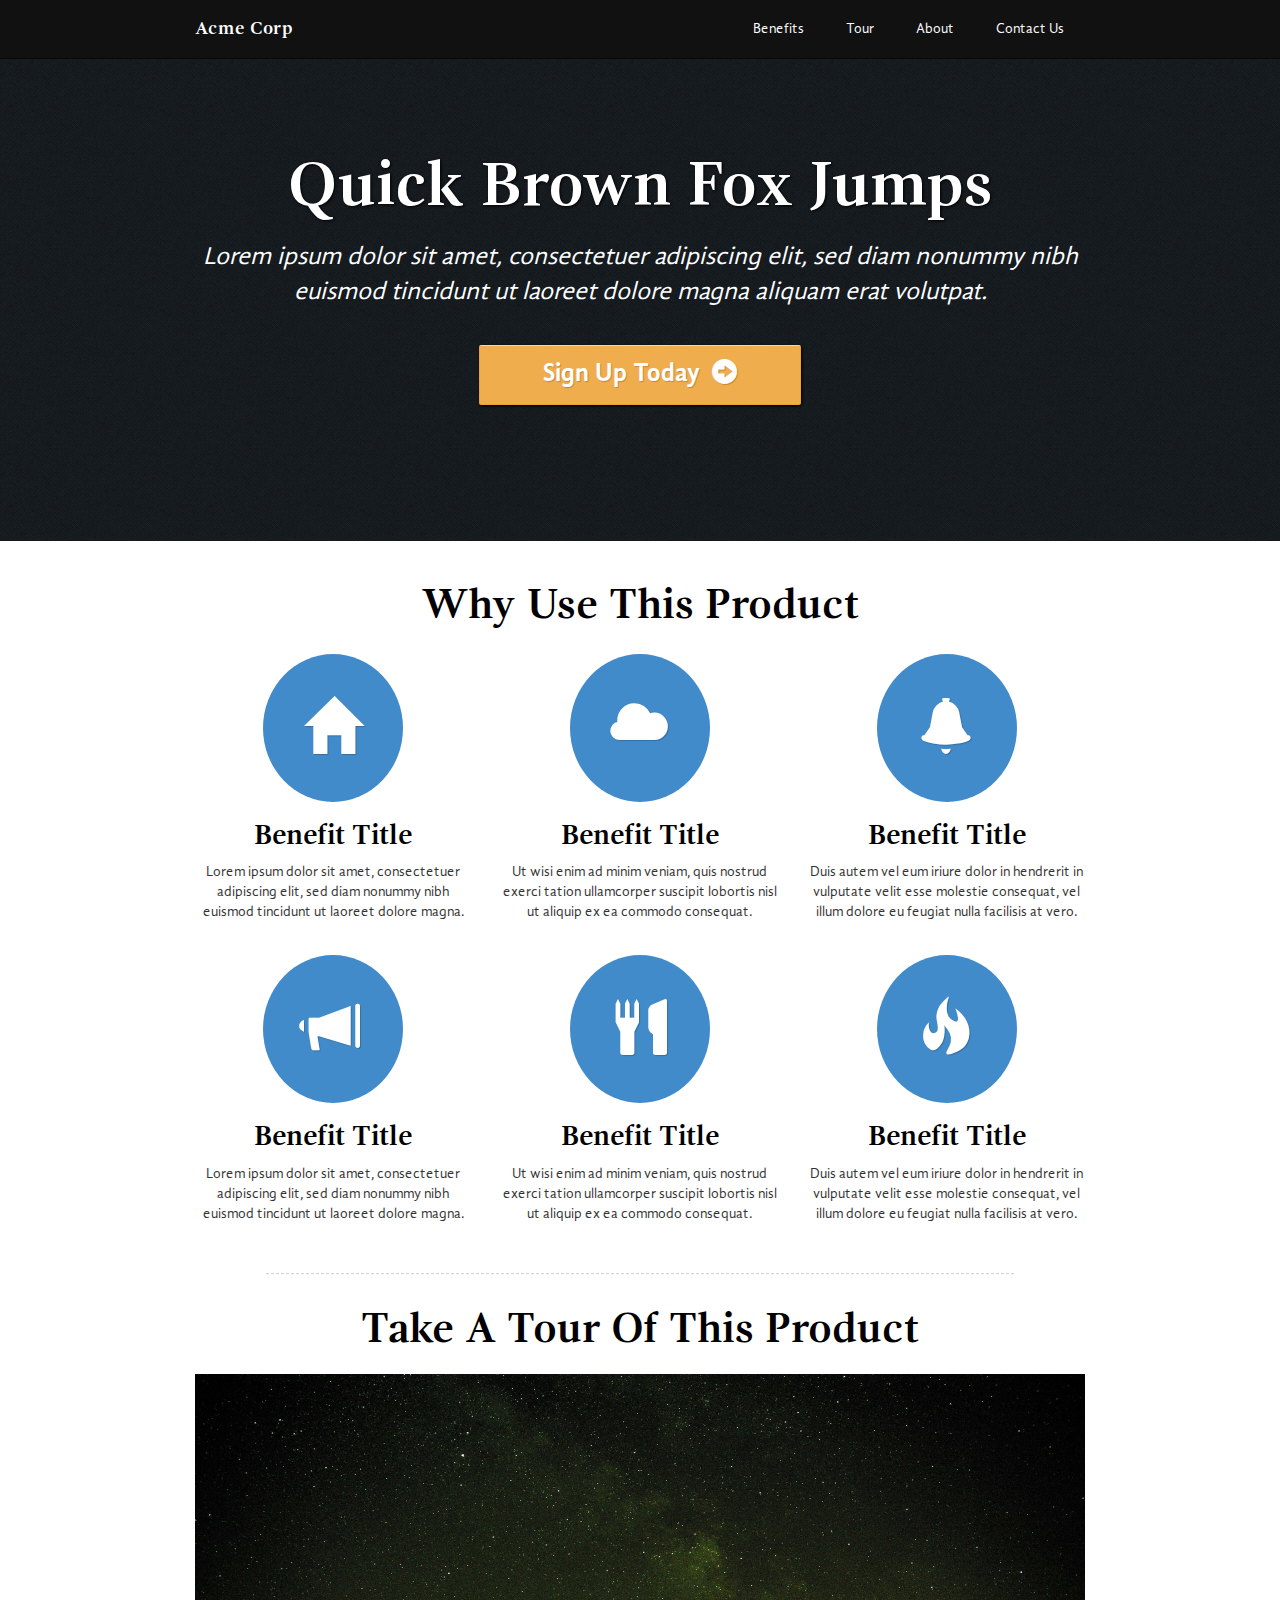
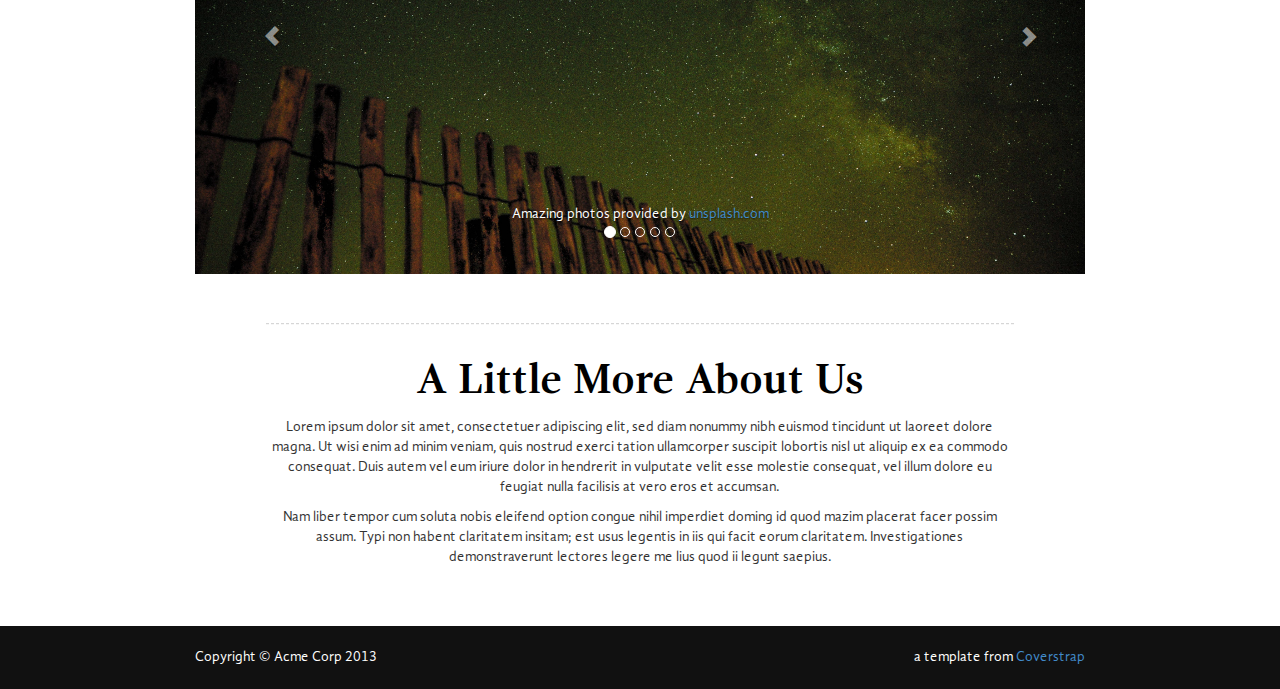
==== strapped.html @ c82f5e62 "initial commit" ====
<!DOCTYPE html>
<html lang="en">
  <head>
    <meta charset="utf-8">
    <title>Strapped &mdash; Coverstrap Template</title>
    <meta name="viewport" content="width=device-width,initial-scale=1.0">
    <link href="css/bootstrap.min.css" rel="stylesheet">
    <link href="css/strapped.css" rel="stylesheet">
  </head>
  <body>

    <nav class="navbar navbar-default navbar-inverse navbar-fixed-top" role="navigation">
      <div class="container">
        <div class="navbar-header">
          <button type="button" class="navbar-toggle" data-toggle="collapse" data-target=".navbar-ex1-collapse">
            <span class="icon-bar"></span>
            <span class="icon-bar"></span>
            <span class="icon-bar"></span>
          </button>
          <a class="navbar-brand nav-link" href="#top">Acme Corp</a>
        </div> <!-- /.navbar-header -->

        <div class="collapse navbar-collapse navbar-ex1-collapse">
          <ul class="nav navbar-nav navbar-right">
            <li><a href="#benefits" class="nav-link">Benefits</a></li>
            <li><a href="#tour" class="nav-link">Tour</a></li>
            <li><a href="#about" class="nav-link">About</a></li>
            <li><a href="#contact">Contact Us</a></li>
          </ul>
        </div> <!-- /.navbar-collapse -->
      </div> <!-- /.container -->
    </nav> <!-- /.navbar -->

    <div id="top" class="jumbotron">
      <div class="container">
        <h1>Quick Brown Fox Jumps</h1>
        <h2>Lorem ipsum dolor sit amet, consectetuer adipiscing elit, sed diam nonummy nibh euismod tincidunt ut laoreet dolore magna aliquam erat volutpat.</h2>
        <p><a class="btn btn-warning btn-lg">Sign Up Today <span class="glyphicon glyphicon-circle-arrow-right"></span></a></p>
      </div> <!-- /.container -->
    </div> <!-- /.jumbotron -->

    <div class="container">

      <h3 id="benefits" class="subhead">Why Use This Product</h3>
      <div class="row">
        <div class="col-md-4 col-sm-6 benefit">
          <div class="benefit-ball">
            <span class="glyphicon glyphicon-home"></span>
          </div>
          <h3>Benefit Title</h3>
          <p>Lorem ipsum dolor sit amet, consectetuer adipiscing elit, sed diam nonummy nibh euismod tincidunt ut laoreet dolore magna.</p>
        </div> <!-- /.benefit -->

        <div class="col-md-4 col-sm-6 benefit">
          <div class="benefit-ball">
            <span class="glyphicon glyphicon-cloud"></span>
          </div>
          <h3>Benefit Title</h3>
          <p>Ut wisi enim ad minim veniam, quis nostrud exerci tation ullamcorper suscipit lobortis nisl ut aliquip ex ea commodo consequat.</p>
        </div> <!-- /.benefit -->

        <div class="col-md-4 col-sm-6 benefit">
          <div class="benefit-ball">
            <span class="glyphicon glyphicon-bell"></span>
          </div>
          <h3>Benefit Title</h3>
          <p>Duis autem vel eum iriure dolor in hendrerit in vulputate velit esse molestie consequat, vel illum dolore eu feugiat nulla facilisis at vero.</p>
        </div> <!-- /.benefit -->

        <div class="col-md-4 col-sm-6 benefit">
          <div class="benefit-ball">
            <span class="glyphicon glyphicon-bullhorn"></span>
          </div>
          <h3>Benefit Title</h3>
          <p>Lorem ipsum dolor sit amet, consectetuer adipiscing elit, sed diam nonummy nibh euismod tincidunt ut laoreet dolore magna.</p>
        </div> <!-- /.benefit -->

        <div class="col-md-4 col-sm-6 benefit">
          <div class="benefit-ball">
            <span class="glyphicon glyphicon-cutlery"></span>
          </div>
          <h3>Benefit Title</h3>
          <p>Ut wisi enim ad minim veniam, quis nostrud exerci tation ullamcorper suscipit lobortis nisl ut aliquip ex ea commodo consequat.</p>
        </div> <!-- /.benefit -->

        <div class="col-md-4 col-sm-6 benefit">
          <div class="benefit-ball">
            <span class="glyphicon glyphicon-fire"></span>
          </div>
          <h3>Benefit Title</h3>
          <p>Duis autem vel eum iriure dolor in hendrerit in vulputate velit esse molestie consequat, vel illum dolore eu feugiat nulla facilisis at vero.</p>
        </div> <!-- /.benefit -->
      </div> <!-- /.row -->

      <div class="sect-border"></div>

      <h3 id="tour" class="subhead">Take A Tour Of This Product</h3>
      <div class="row">
        <div class="col-md-12">
          <div id="slideshow" class="carousel slide">
            <ol class="carousel-indicators">
              <li data-target="#slideshow" data-slide-to="0" class="active"></li>
              <li data-target="#slideshow" data-slide-to="1"></li>
              <li data-target="#slideshow" data-slide-to="2"></li>
              <li data-target="#slideshow" data-slide-to="3"></li>
              <li data-target="#slideshow" data-slide-to="4"></li>
            </ol>

            <div class="carousel-inner">
              <div class="item active">
                <img src="img/stock1.jpg">
                <div class="carousel-caption">
                  Amazing photos provided by <a href="http://unsplash.com">unsplash.com</a>
                </div>
              </div>
              <div class="item">
                <img src="img/stock2.jpg">
                <div class="carousel-caption">
                  Boat in Water
                </div>
              </div>
              <div class="item">
                <img src="img/stock3.jpg">
                <div class="carousel-caption">
                  Millennium Bridge in London
                </div>
              </div>
              <div class="item">
                <img src="img/stock4.jpg">
                <div class="carousel-caption">
                  Blurs
                </div>
              </div>
              <div class="item">
                <img src="img/stock5.jpg">
                <div class="carousel-caption">
                  Santorini Greece
                </div>
              </div>
            </div>

            <a class="left carousel-control" href="#slideshow" data-slide="prev">
              <span class="glyphicon glyphicon-chevron-left"></span>
            </a>
            <a class="right carousel-control" href="#slideshow" data-slide="next">
              <span class="glyphicon glyphicon-chevron-right"></span>
            </a>
          </div> <!-- #slideshow -->
        </div> <!-- /.col-md-12 -->
      </div> <!-- /.row -->

      <div class="sect-border"></div>

      <h3 id="about" class="subhead">A Little More About Us</h3>
      <div class="row">
        <div class="col-md-10 col-md-offset-1 text-center">
          <p>Lorem ipsum dolor sit amet, consectetuer adipiscing elit, sed diam nonummy nibh euismod tincidunt ut laoreet dolore magna.  Ut wisi enim ad minim veniam, quis nostrud exerci tation ullamcorper suscipit lobortis nisl ut aliquip ex ea commodo consequat. Duis autem vel eum iriure dolor in hendrerit in vulputate velit esse molestie consequat, vel illum dolore eu feugiat nulla facilisis at vero eros et accumsan.</p>
          <p>Nam liber tempor cum soluta nobis eleifend option congue nihil imperdiet doming id quod mazim placerat facer possim assum. Typi non habent claritatem insitam; est usus legentis in iis qui facit eorum claritatem. Investigationes demonstraverunt lectores legere me lius quod ii legunt saepius.</p>
        </div> <!-- /.col-md-10 -->
      </div> <!-- /.row -->

    </div> <!-- /.container -->

    <footer>
      <div class="container clearfix">
        <p class="pull-left">
          Copyright &copy; Acme Corp 2013
        </p>
        <p class="pull-right">
          a template from <a href="http://coverstrap.com">Coverstrap</a>
        </p>
      </div> <!-- /.container -->
    </footer>

    <script src="js/jquery.js"></script>
    <script src="js/bootstrap.min.js"></script>
    <script>
      $(".nav-link").click(function(e) {
        e.preventDefault();
        var link = $(this);
        var href = link.attr("href");
        $("html,body").animate({scrollTop: $(href).offset().top - 80}, 500);
        link.closest(".navbar").find(".navbar-toggle:not(.collapsed)").click();
      });
    </script>
  </body>
</html>
---- css/strapped.css ----
@font-face {
  font-family: "gandhi sans";
  font-style: normal;
  font-weight: 400;
  src: url(../fonts/gandhi-sans.ttf), url(../fonts/gandhi-serif.eot);
}
@font-face {
  font-family: "gandhi sans";
  font-style: normal;
  font-weight: 700;
  src: url(../fonts/gandhi-bold-sans.ttf), url(../fonts/gandhi-bold-sans.eot);
}
@font-face {
  font-family: "gandhi serif";
  font-style: normal;
  font-weight: 400;
  src: url(../fonts/gandhi-serif.ttf), url(../fonts/gandhi-serif.eot);
}
@font-face {
  font-family: "gandhi serif";
  font-style: normal;
  font-weight: 700;
  src: url(../fonts/gandhi-bold-serif.ttf), url(../fonts/gandhi-bold-serif.eot);
}
body {
  font-size: 14px;
}
body, h1, h2, h3, h4, h5, h6 {
  font-family: "gandhi sans", helvetica, sans-serif;
}
.btn {
  border-top: 1px solid rgba(255, 255, 255, 0.5);
  border-radius: 2px;
}
.container {
  max-width: 920px;
}
.navbar {
  background: #111;
  padding: 0.3em 0;
}
.navbar .navbar-brand {
  color: #fff;
  font-family: "gandhi serif", georgia, serif;
  font-weight: bold;
}
.navbar ul.nav li a {
  color: #fff;
  padding-left: 0;
  padding-right: 0;
  margin: 0 1.5em;
}
.navbar ul.nav li button {
  margin: 0.7em 0 0 1em;
}
.jumbotron {
  background: url(../img/noisy_net.png);
  color: #fff;
  padding: 6.5em 0 6em;
  text-align: center;
}
.jumbotron h1 {
  font-family: "gandhi serif", georgia, serif;
  font-size: 3em;
  font-weight: bold;
  text-shadow: 1px 1px 3px #000;
}
.jumbotron h2 {
  font-size: 1.2em;
  font-style: italic;
  font-weight: normal;
  line-height: 1.4em;
  margin-bottom: 1.4em;
}
.jumbotron .btn {
  box-shadow: 1px 1px 3px #000;
  font-size: 1.2em;
  font-weight: bold;
  padding: 0.3em 2.5em 0.5em;
  text-shadow: 1px 1px 1px rgba(0, 0, 0, 0.2);
}
.jumbotron .btn .glyphicon {
  margin-left: 0.2em;
  position: relative;
  top: 3px;
}
.sect-border {
  border-top: 1px dashed #d6d6d6;
  border-bottom: 1px dashed #f6f6f6;
  margin: 2em 8% 2.4em;
}
.subhead {
  color: #000;
  font-family: "gandhi serif", georgia, serif;
  font-size: 3em;
  font-weight: bold;
  text-align: center;
  margin: 0.3em 0;
}
.benefit {
  margin: 0.8em 0;
  text-align: center;
}
.benefit .benefit-ball {
  background: #428bca;
  border-radius: 50%;
  color: #fff;
  display: inline-block;
  line-height: 1em;
  padding: 3em;
}
.benefit .benefit-ball .glyphicon {
  font-size: 4em;
  position: relative;
  top: -3px;
  right: 1px;
  text-shadow: 1px 1px 1px rgba(0, 0, 0, 0.2);
}
.benefit h3 {
  color: #000;
  font-family: "gandhi serif", georgia, serif;
  font-size: 2em;
  font-weight: bold;
}
#slideshow {
  margin: 0.5em 0 1.5em;
}
#slideshow .carousel-inner img {
  background: #000;
  height: 500px;
  width: 100%;
}
footer {
  background: #111;
  color: #fff;
  margin: 3.5em 0 0;
  padding: 1.5em 0 0.8em;
}
@media screen and (max-width: 768px) {
  .navbar ul.nav li {
    text-align: center;
  }
  .navbar ul.nav li button {
    margin: 1em 0;
  }
  .jumbotron {
    font-size: 14px;
    padding: 6em 0 4em;
  }
  .benefit {
    margin-bottom: 2em;
  }
}
@media screen and (max-width: 480px) {
  body {
    font-size: 12px;
  }
  .jumbotron {
    font-size: 12px;
  }
  footer .pull-right {
    display: none;
  }
}
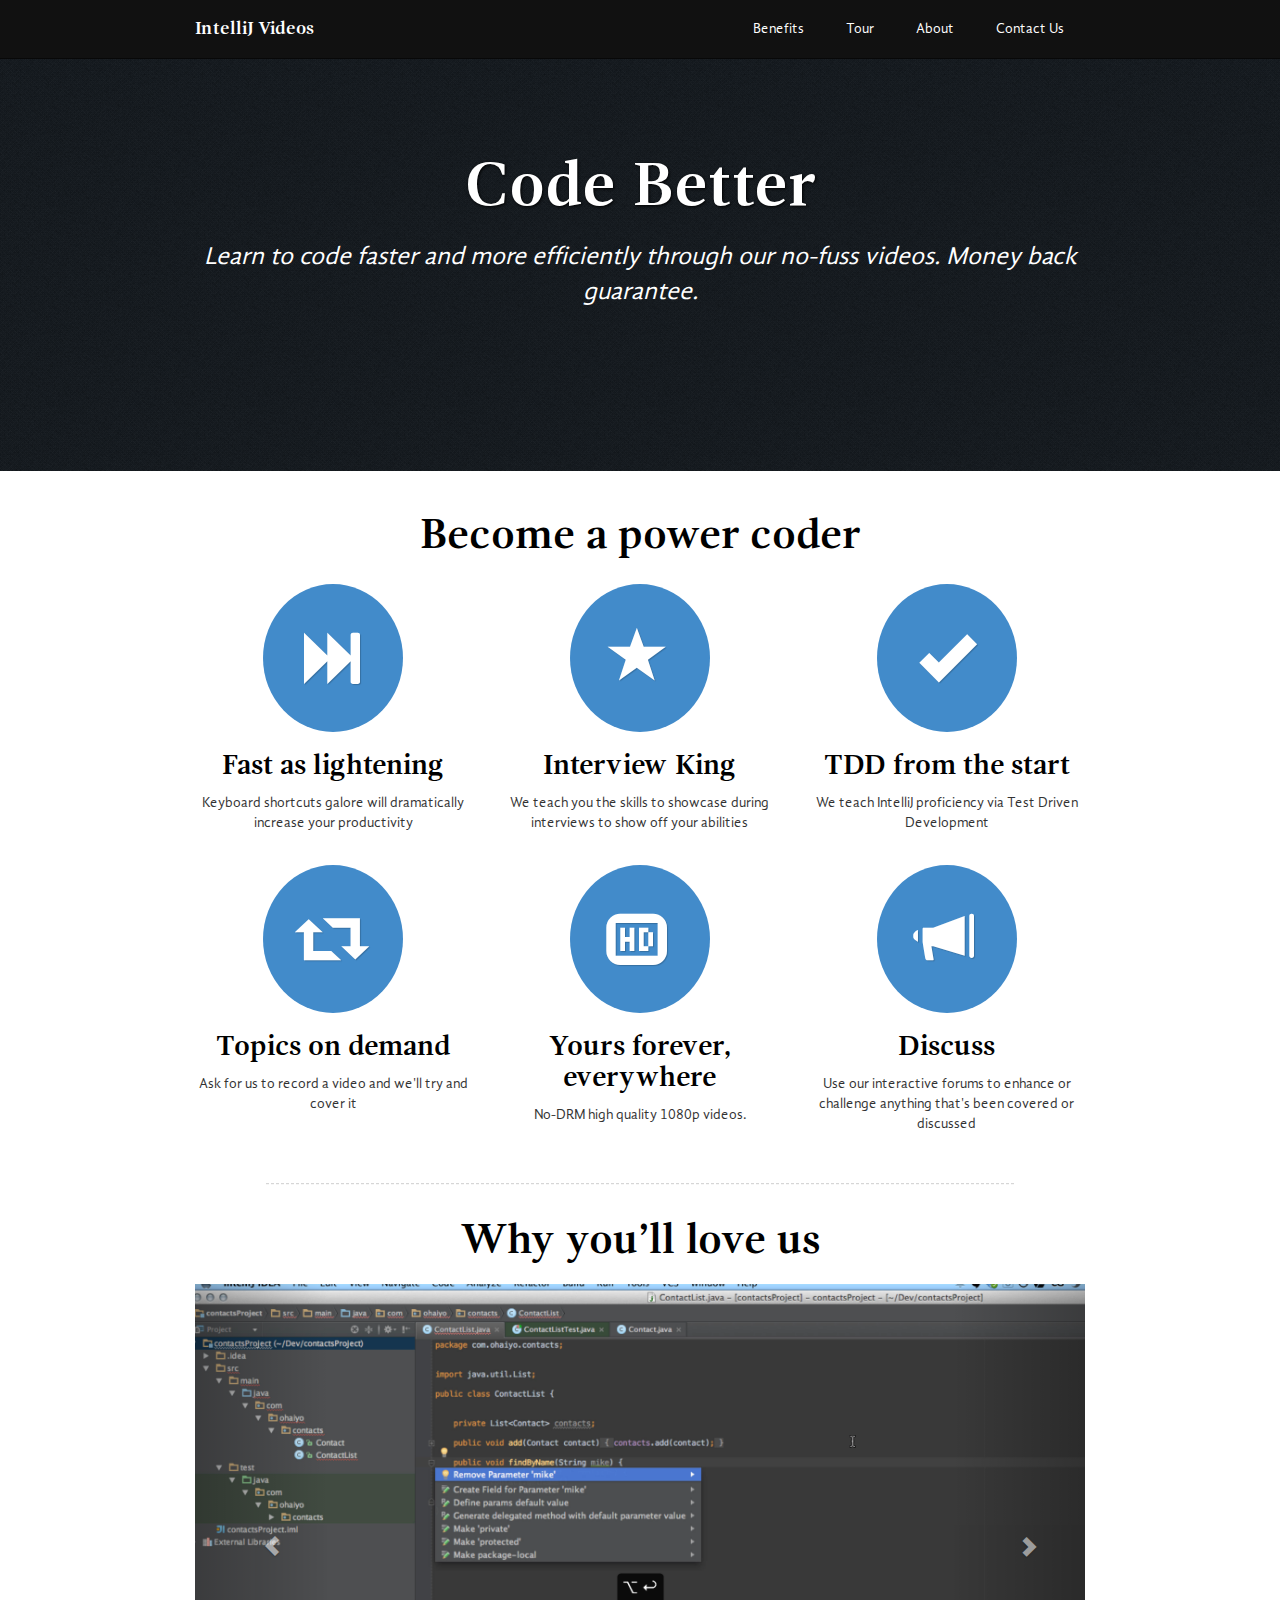
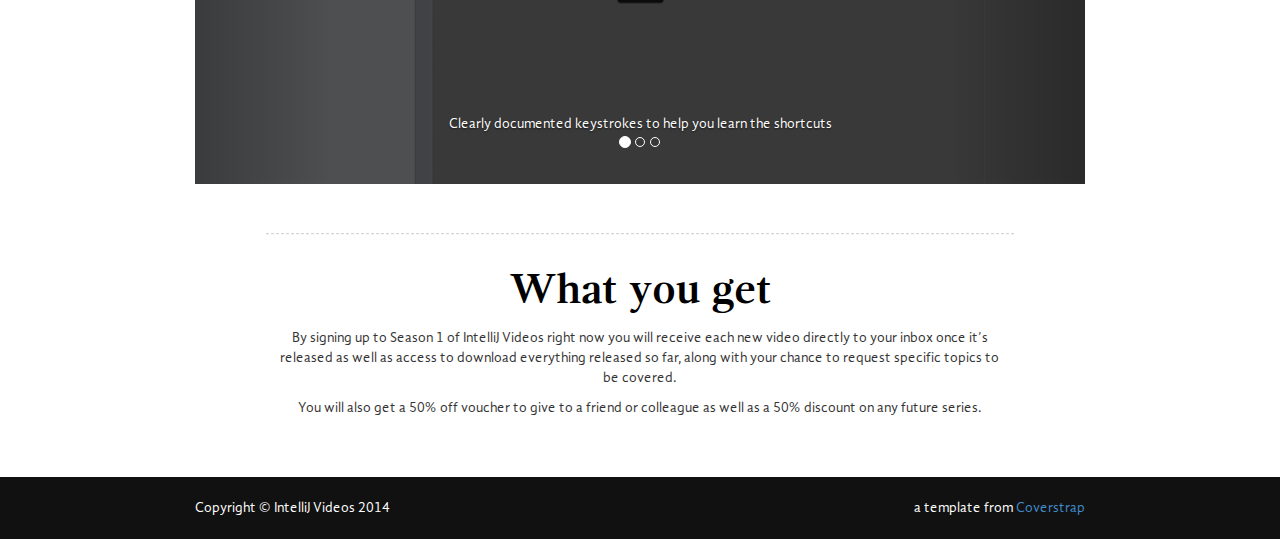
==== commit 93fcb465: "after first lecture" ====
--- a/strapped.html
+++ b/strapped.html
@@ -2,7 +2,7 @@
 <html lang="en">
   <head>
     <meta charset="utf-8">
-    <title>Strapped &mdash; Coverstrap Template</title>
+    <title>IntelliJ Videos</title>
     <meta name="viewport" content="width=device-width,initial-scale=1.0">
     <link href="css/bootstrap.min.css" rel="stylesheet">
     <link href="css/strapped.css" rel="stylesheet">
@@ -17,7 +17,7 @@
             <span class="icon-bar"></span>
             <span class="icon-bar"></span>
           </button>
-          <a class="navbar-brand nav-link" href="#top">Acme Corp</a>
+          <a class="navbar-brand nav-link" href="#top">IntelliJ Videos</a>
         </div> <!-- /.navbar-header -->
 
         <div class="collapse navbar-collapse navbar-ex1-collapse">
@@ -26,6 +26,7 @@
             <li><a href="#tour" class="nav-link">Tour</a></li>
             <li><a href="#about" class="nav-link">About</a></li>
             <li><a href="#contact">Contact Us</a></li>
+            
           </ul>
         </div> <!-- /.navbar-collapse -->
       </div> <!-- /.container -->
@@ -33,68 +34,67 @@
 
     <div id="top" class="jumbotron">
       <div class="container">
-        <h1>Quick Brown Fox Jumps</h1>
-        <h2>Lorem ipsum dolor sit amet, consectetuer adipiscing elit, sed diam nonummy nibh euismod tincidunt ut laoreet dolore magna aliquam erat volutpat.</h2>
-        <p><a class="btn btn-warning btn-lg">Sign Up Today <span class="glyphicon glyphicon-circle-arrow-right"></span></a></p>
+        <h1>Code Better</h1>
+        <h2>Learn to code faster and more efficiently through our no-fuss videos. Money back guarantee.</h2>
       </div> <!-- /.container -->
     </div> <!-- /.jumbotron -->
 
     <div class="container">
 
-      <h3 id="benefits" class="subhead">Why Use This Product</h3>
+      <h3 id="benefits" class="subhead">Become a power coder</h3>
       <div class="row">
         <div class="col-md-4 col-sm-6 benefit">
           <div class="benefit-ball">
-            <span class="glyphicon glyphicon-home"></span>
+            <span class="glyphicon glyphicon-fast-forward"></span>
           </div>
-          <h3>Benefit Title</h3>
-          <p>Lorem ipsum dolor sit amet, consectetuer adipiscing elit, sed diam nonummy nibh euismod tincidunt ut laoreet dolore magna.</p>
+          <h3>Fast as lightening</h3>
+          <p>Keyboard shortcuts galore will dramatically increase your productivity</p>
         </div> <!-- /.benefit -->
 
         <div class="col-md-4 col-sm-6 benefit">
           <div class="benefit-ball">
-            <span class="glyphicon glyphicon-cloud"></span>
+            <span class="glyphicon glyphicon-star"></span>
           </div>
-          <h3>Benefit Title</h3>
-          <p>Ut wisi enim ad minim veniam, quis nostrud exerci tation ullamcorper suscipit lobortis nisl ut aliquip ex ea commodo consequat.</p>
+          <h3>Interview King</h3>
+          <p>We teach you the skills to showcase during interviews to show off your abilities</p>
         </div> <!-- /.benefit -->
 
         <div class="col-md-4 col-sm-6 benefit">
           <div class="benefit-ball">
-            <span class="glyphicon glyphicon-bell"></span>
+            <span class="glyphicon glyphicon-ok"></span>
           </div>
-          <h3>Benefit Title</h3>
-          <p>Duis autem vel eum iriure dolor in hendrerit in vulputate velit esse molestie consequat, vel illum dolore eu feugiat nulla facilisis at vero.</p>
+          <h3>TDD from the start</h3>
+          <p>We teach IntelliJ proficiency via Test Driven Development</p>
+        </div> <!-- /.benefit -->
+
+        <div class="col-md-4 col-sm-6 benefit">
+          <div class="benefit-ball">
+            <span class="glyphicon glyphicon-retweet"></span>
+          </div>
+          <h3>Topics on demand</h3>
+          <p>Ask for us to record a video and we'll try and cover it</p>
+        </div> <!-- /.benefit -->
+
+        <div class="col-md-4 col-sm-6 benefit">
+          <div class="benefit-ball">
+            <span class="glyphicon glyphicon-hd-video"></span>
+          </div>
+          <h3>Yours forever, everywhere</h3>
+          <p>No-DRM high quality 1080p videos.</p>
         </div> <!-- /.benefit -->
 
         <div class="col-md-4 col-sm-6 benefit">
           <div class="benefit-ball">
             <span class="glyphicon glyphicon-bullhorn"></span>
           </div>
-          <h3>Benefit Title</h3>
-          <p>Lorem ipsum dolor sit amet, consectetuer adipiscing elit, sed diam nonummy nibh euismod tincidunt ut laoreet dolore magna.</p>
-        </div> <!-- /.benefit -->
-
-        <div class="col-md-4 col-sm-6 benefit">
-          <div class="benefit-ball">
-            <span class="glyphicon glyphicon-cutlery"></span>
-          </div>
-          <h3>Benefit Title</h3>
-          <p>Ut wisi enim ad minim veniam, quis nostrud exerci tation ullamcorper suscipit lobortis nisl ut aliquip ex ea commodo consequat.</p>
-        </div> <!-- /.benefit -->
-
-        <div class="col-md-4 col-sm-6 benefit">
-          <div class="benefit-ball">
-            <span class="glyphicon glyphicon-fire"></span>
-          </div>
-          <h3>Benefit Title</h3>
-          <p>Duis autem vel eum iriure dolor in hendrerit in vulputate velit esse molestie consequat, vel illum dolore eu feugiat nulla facilisis at vero.</p>
+          <h3>Discuss</h3>
+          <p>Use our interactive forums to enhance or challenge anything that's been covered or discussed</p>
         </div> <!-- /.benefit -->
       </div> <!-- /.row -->
 
       <div class="sect-border"></div>
 
-      <h3 id="tour" class="subhead">Take A Tour Of This Product</h3>
+      <h3 id="tour" class="subhead">Why you’ll love us</h3>
       <div class="row">
         <div class="col-md-12">
           <div id="slideshow" class="carousel slide">
@@ -102,41 +102,28 @@
               <li data-target="#slideshow" data-slide-to="0" class="active"></li>
               <li data-target="#slideshow" data-slide-to="1"></li>
               <li data-target="#slideshow" data-slide-to="2"></li>
-              <li data-target="#slideshow" data-slide-to="3"></li>
-              <li data-target="#slideshow" data-slide-to="4"></li>
             </ol>
 
             <div class="carousel-inner">
               <div class="item active">
-                <img src="img/stock1.jpg">
+                <img src="img/1.png">
                 <div class="carousel-caption">
-                  Amazing photos provided by <a href="http://unsplash.com">unsplash.com</a>
+                  Clearly documented keystrokes to help you learn the shortcuts
                 </div>
               </div>
               <div class="item">
-                <img src="img/stock2.jpg">
+                <img src="img/2.png">
                 <div class="carousel-caption">
-                  Boat in Water
+                Interactive forums for discussions
                 </div>
               </div>
               <div class="item">
-                <img src="img/stock3.jpg">
+                <img src="img/3.png">
                 <div class="carousel-caption">
-                  Millennium Bridge in London
+                  Previews of the latest features in intelliJ delivered to your inbox
                 </div>
               </div>
-              <div class="item">
-                <img src="img/stock4.jpg">
-                <div class="carousel-caption">
-                  Blurs
-                </div>
-              </div>
-              <div class="item">
-                <img src="img/stock5.jpg">
-                <div class="carousel-caption">
-                  Santorini Greece
-                </div>
-              </div>
+              
             </div>
 
             <a class="left carousel-control" href="#slideshow" data-slide="prev">
@@ -151,11 +138,11 @@
 
       <div class="sect-border"></div>
 
-      <h3 id="about" class="subhead">A Little More About Us</h3>
+      <h3 id="about" class="subhead">What you get</h3>
       <div class="row">
         <div class="col-md-10 col-md-offset-1 text-center">
-          <p>Lorem ipsum dolor sit amet, consectetuer adipiscing elit, sed diam nonummy nibh euismod tincidunt ut laoreet dolore magna.  Ut wisi enim ad minim veniam, quis nostrud exerci tation ullamcorper suscipit lobortis nisl ut aliquip ex ea commodo consequat. Duis autem vel eum iriure dolor in hendrerit in vulputate velit esse molestie consequat, vel illum dolore eu feugiat nulla facilisis at vero eros et accumsan.</p>
-          <p>Nam liber tempor cum soluta nobis eleifend option congue nihil imperdiet doming id quod mazim placerat facer possim assum. Typi non habent claritatem insitam; est usus legentis in iis qui facit eorum claritatem. Investigationes demonstraverunt lectores legere me lius quod ii legunt saepius.</p>
+          <p>By signing up to Season 1 of IntelliJ Videos right now you will receive each new video directly to your inbox once it’s released as well as access to download everything released so far, along with your chance to request specific topics to be covered.</p>
+          <p>You will also get a 50% off voucher to give to a friend or colleague as well as a 50% discount on any future series.</p>
         </div> <!-- /.col-md-10 -->
       </div> <!-- /.row -->
 
@@ -164,7 +151,7 @@
     <footer>
       <div class="container clearfix">
         <p class="pull-left">
-          Copyright &copy; Acme Corp 2013
+          Copyright &copy; IntelliJ Videos 2014
         </p>
         <p class="pull-right">
           a template from <a href="http://coverstrap.com">Coverstrap</a>
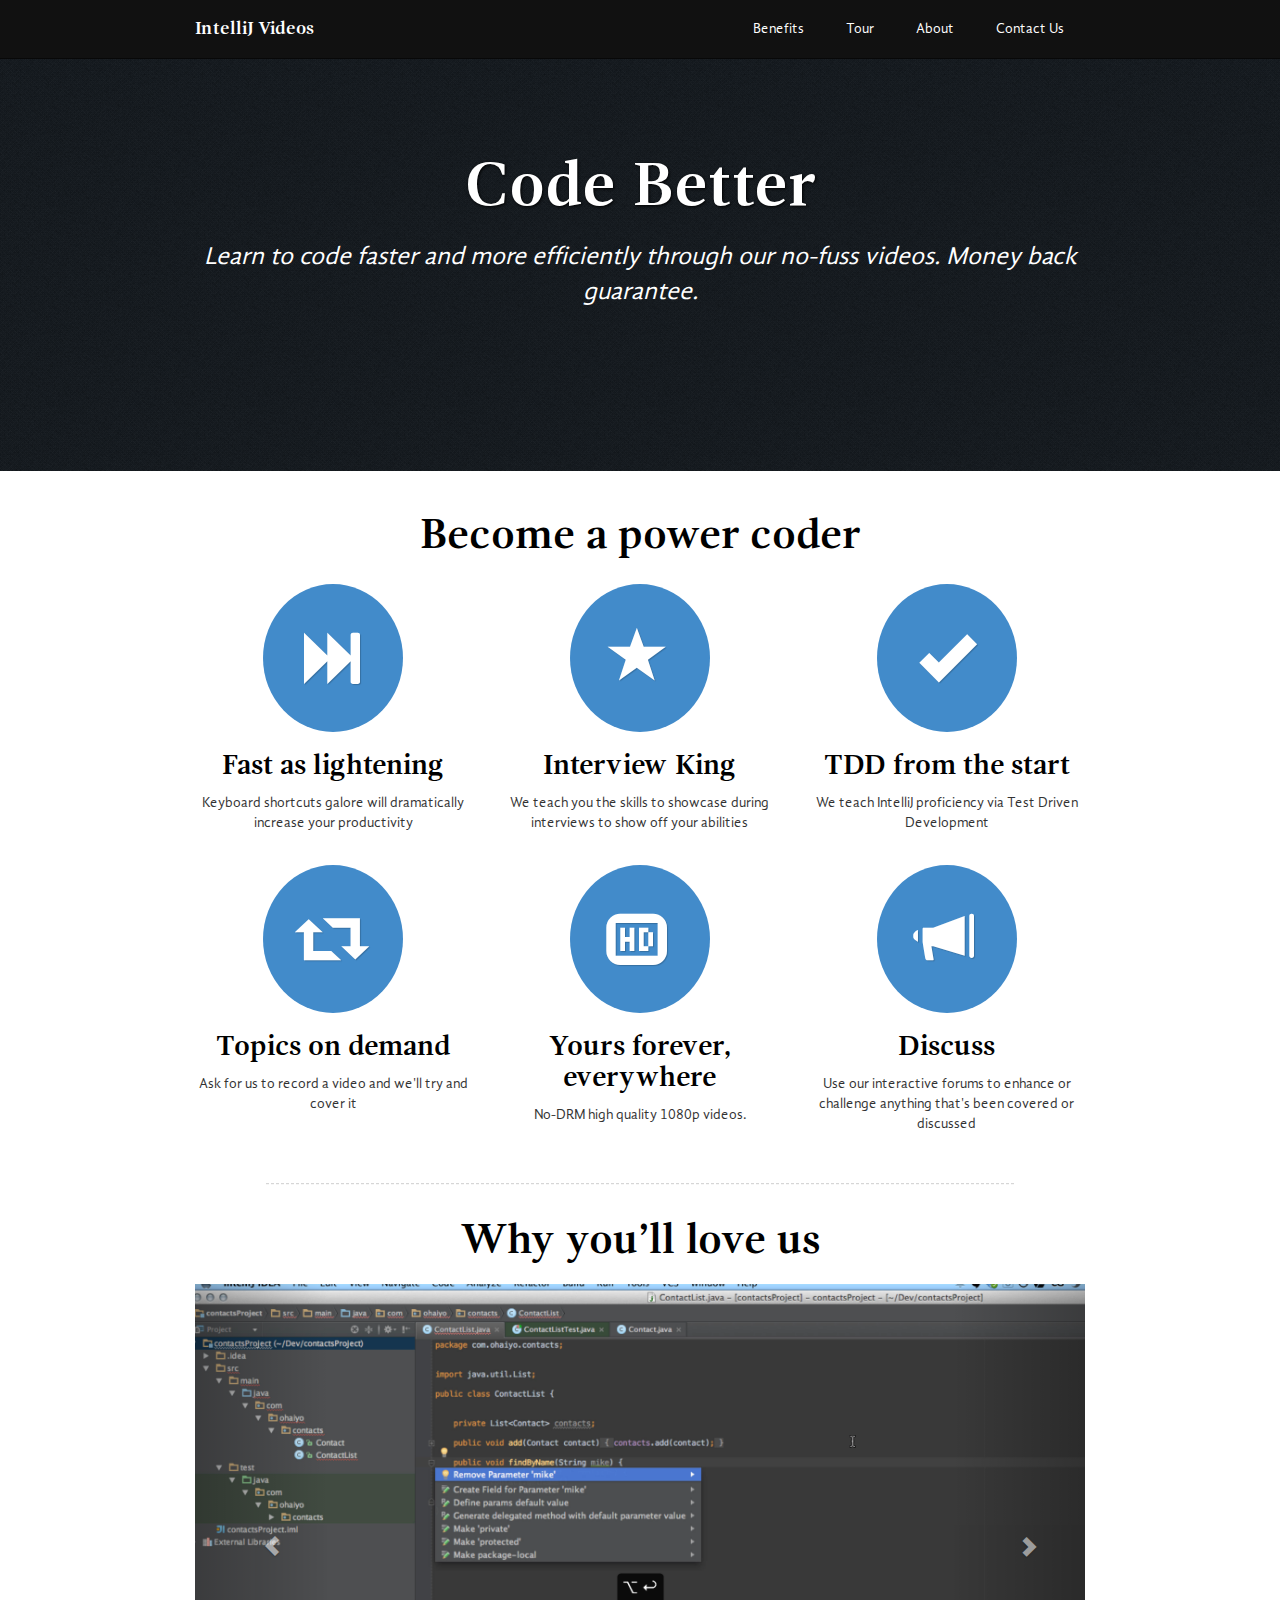
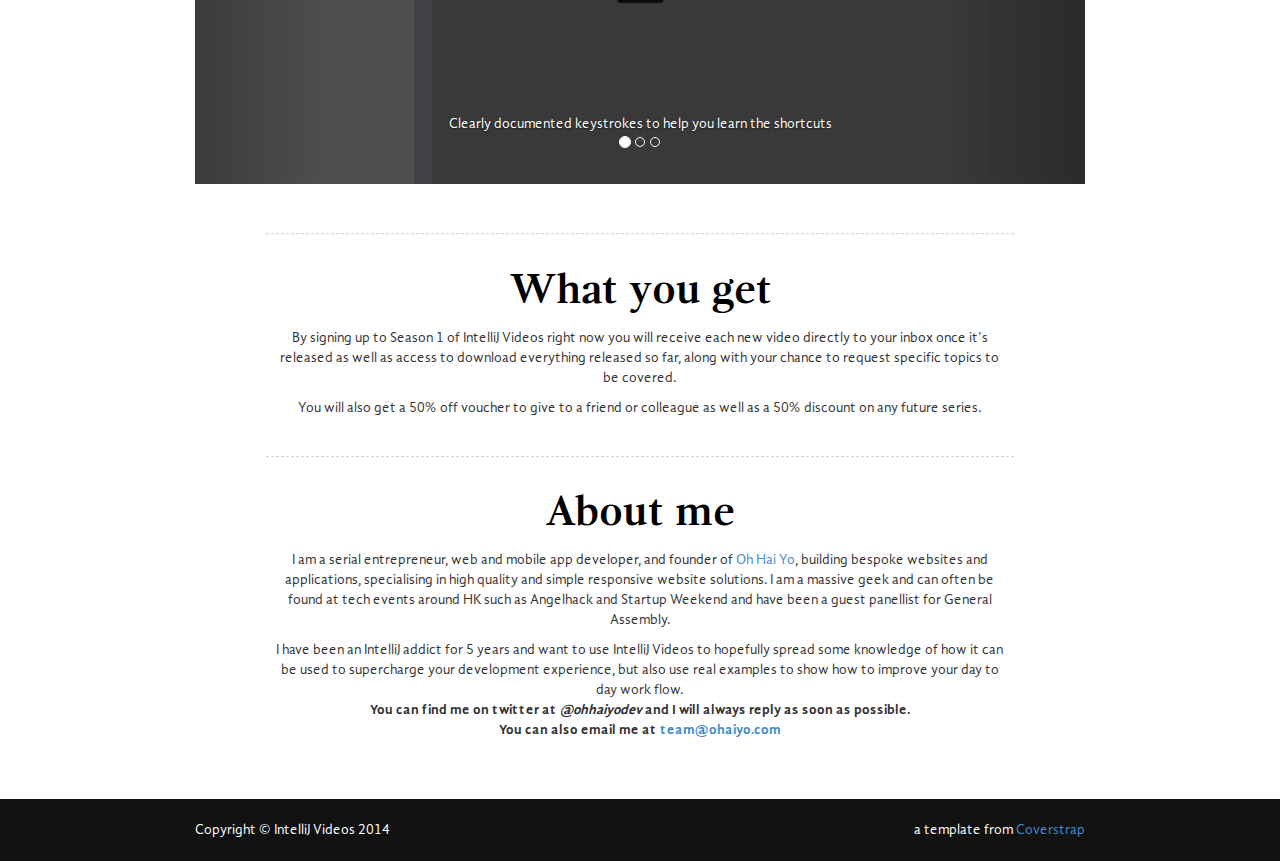
==== commit 1a9a4337: "basic tags" ====
--- a/strapped.html
+++ b/strapped.html
@@ -106,7 +106,7 @@
 
             <div class="carousel-inner">
               <div class="item active">
-                <img src="img/1.png">
+                <img src="img/1.png"/>
                 <div class="carousel-caption">
                   Clearly documented keystrokes to help you learn the shortcuts
                 </div>
@@ -146,6 +146,20 @@
         </div> <!-- /.col-md-10 -->
       </div> <!-- /.row -->
 
+      <div class="sect-border"></div>
+
+      <h3 id="about" class="subhead">About me</h3>
+      <div class="row">
+        <div class="col-md-10 col-md-offset-1 text-center">
+          <p>I am a serial entrepreneur, web and mobile app developer, and founder of <a href="http://www.ohhaiyo.com" target="_blank">Oh Hai Yo</a>, building bespoke websites and applications, specialising in high quality and simple responsive website solutions.   I am a massive geek and can often be found at tech events around HK such as Angelhack and Startup Weekend and have been a guest panellist for General Assembly. </p>
+          <p>I have been an IntelliJ addict for 5 years and want to use IntelliJ Videos to hopefully spread some knowledge of how it can be used to supercharge your development experience, but also use real examples to show how to improve your day to day work flow. 
+          <br/><b>You can find me on twitter at <i>@ohhaiyodev</i> and I will always reply as soon as possible.
+          <br/>You can also email me at <a href="mailto:team@ohhaiyo.com">team@ohaiyo.com</a></b>
+</p>
+
+        </div> <!-- /.col-md-10 -->
+      </div> <!-- /.row -->
+
     </div> <!-- /.container -->
 
     <footer>
